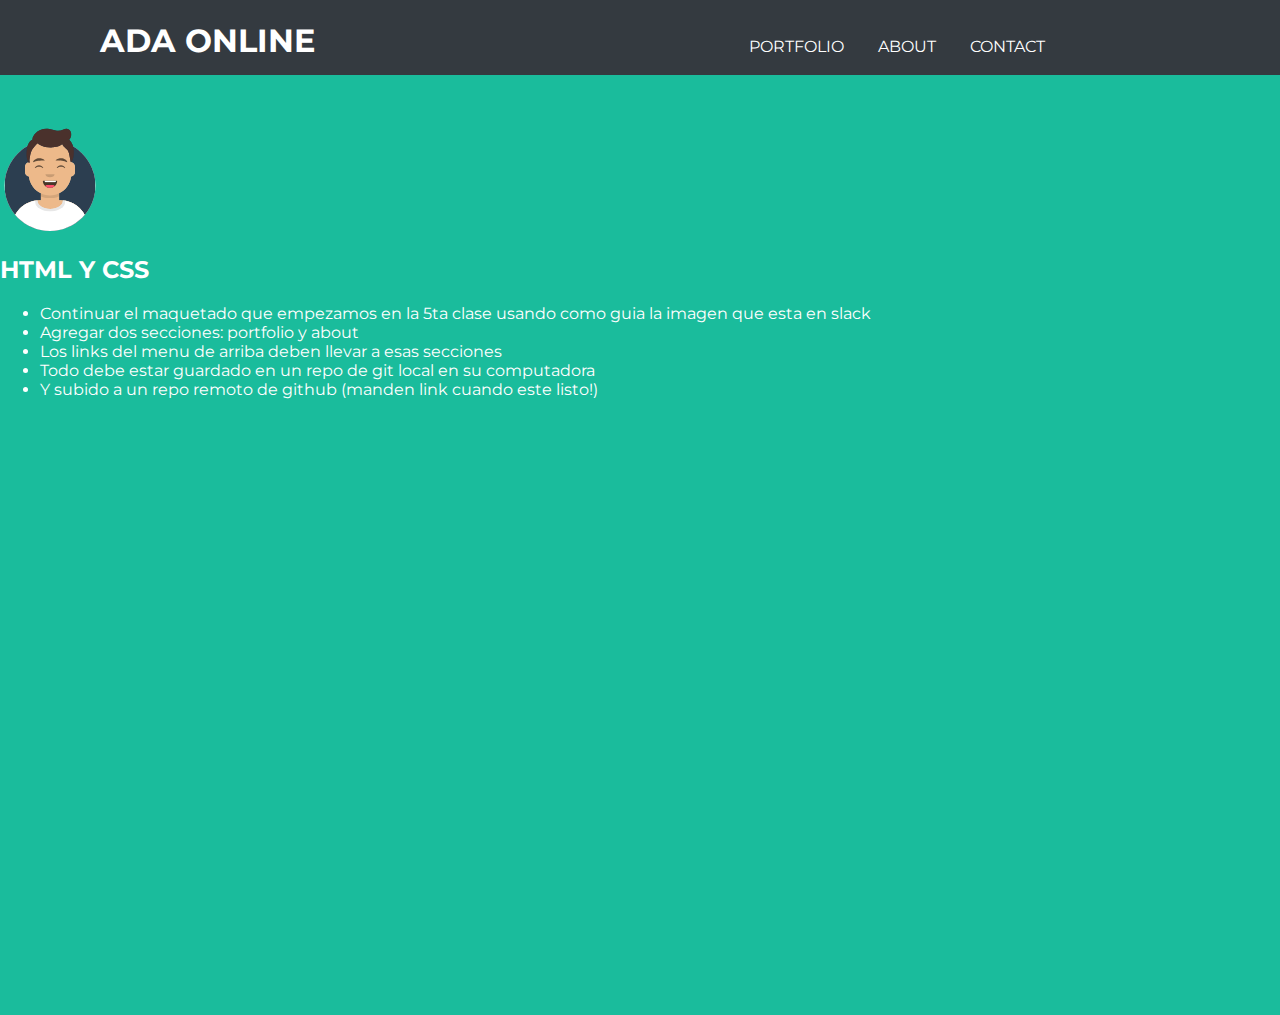
==== ejercicio.html @ b394a40e "Primera version" ====
<!DOCTYPE html>
<html lang="es">
<head>
  <meta charset="UTF-8">
  <link rel="stylesheet" href="style.css">
  <title>Mi CV online</title>
</head>
<body>
  <div class="header">
    <h1>ADA ONLINE</h1>
    <p>PORTFOLIO</p>
    <p>ABOUT</p>
    <p>CONTACT</p>
  </div>
  <div class="main">
    <img src="foto.svg">
    <h2>HTML Y CSS</h2>
    <ul>
      <li>Continuar el maquetado que empezamos en la 5ta clase usando como guia la imagen que esta en slack</li>
      <li>Agregar dos secciones: portfolio y about</li>
      <li>Los links del menu de arriba deben llevar a esas secciones</li>
      <li>Todo debe estar guardado en un repo de git local en su computadora</li>
      <li>Y subido a un repo remoto de github (manden link cuando este listo!)</li>
    </ul>
  </div>
</body>
</html>
---- style.css ----
@import url('https://fonts.googleapis.com/css?family=Montserrat&display=swap');

body {
  margin: 0;
  color: #fff;
  font-family: 'Montserrat', sans-serif;
}

h1 {
  display: inline-block;
  margin-left: 100px;
  margin-right: 400px;
}

p {
  display: inline-block;
  margin-left: 30px;
}

.header {
  height: 75px;
  background-color: #343a40;
}

.main {
  background-color: #1abc9c;
  padding-top: 50px;
  padding-bottom: 600px;
}

img {
  width: 100px;
}
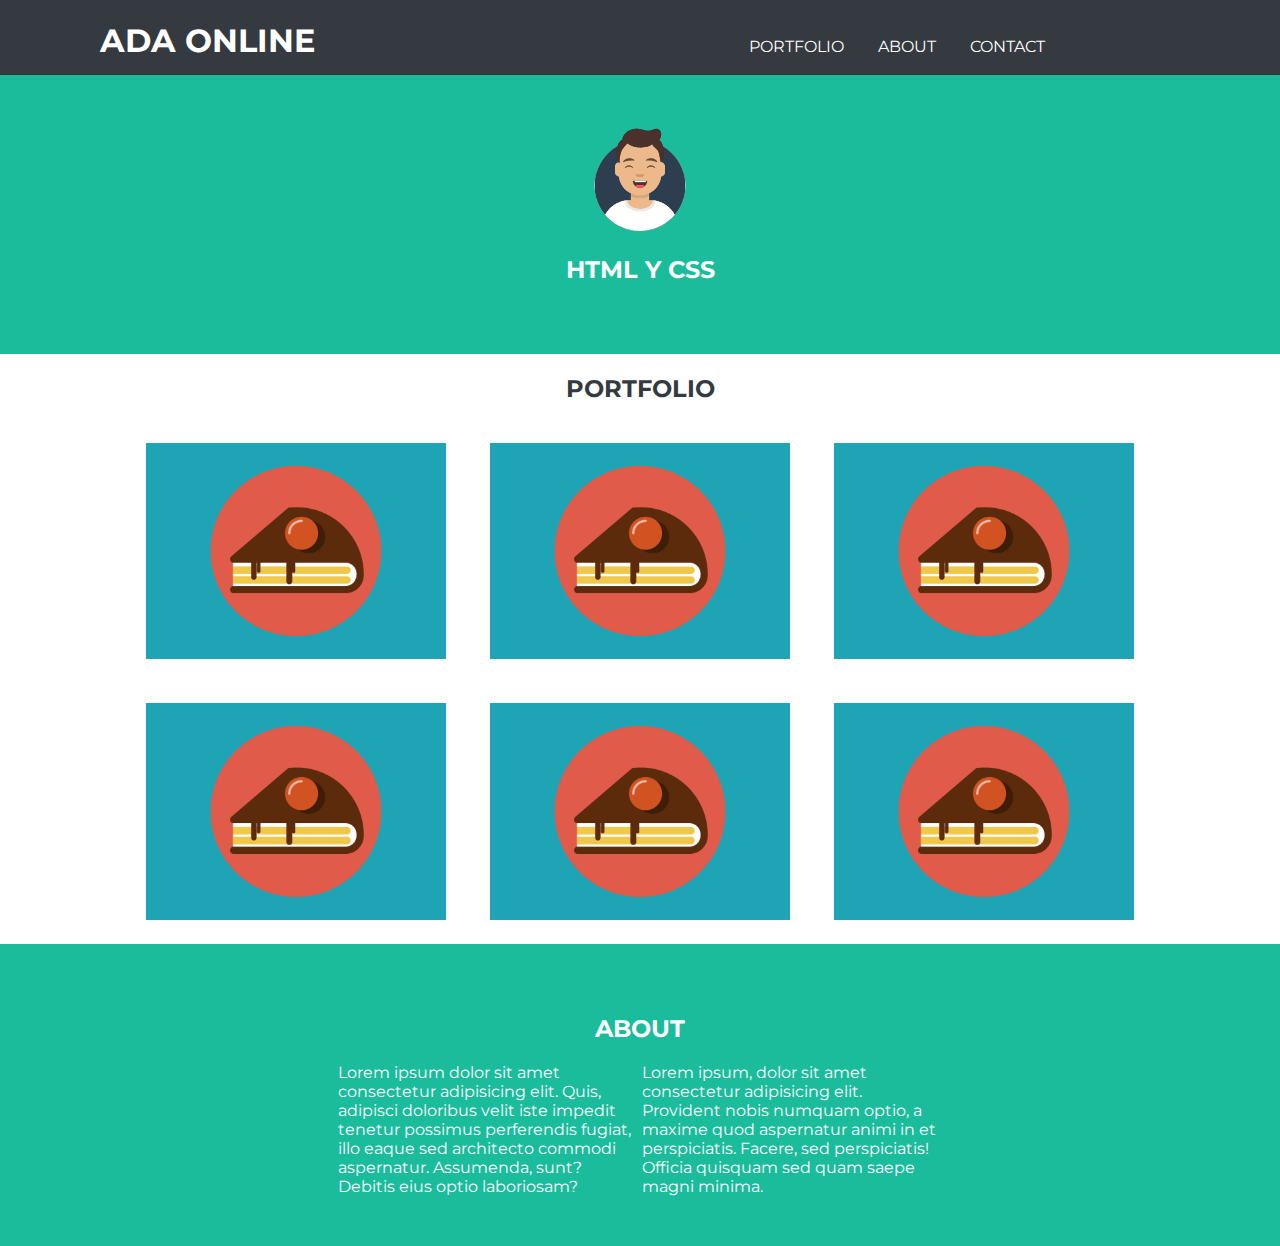
==== commit 22ff5866: "Agregue dos secciones" ====
--- a/ejercicio.html
+++ b/ejercicio.html
@@ -12,16 +12,53 @@
     <p>ABOUT</p>
     <p>CONTACT</p>
   </div>
-  <div class="main">
-    <img src="foto.svg">
+  <div class="section">
+    <img class="img-perfil" src="foto.svg">
     <h2>HTML Y CSS</h2>
-    <ul>
-      <li>Continuar el maquetado que empezamos en la 5ta clase usando como guia la imagen que esta en slack</li>
-      <li>Agregar dos secciones: portfolio y about</li>
-      <li>Los links del menu de arriba deben llevar a esas secciones</li>
-      <li>Todo debe estar guardado en un repo de git local en su computadora</li>
-      <li>Y subido a un repo remoto de github (manden link cuando este listo!)</li>
-    </ul>
   </div>
+
+
+  <div class="portfolio">
+    <h2>PORTFOLIO</h2>
+
+    <div>
+      <div class="img-portfolio">
+        <img src="cake.png">
+      </div>
+      <div class="img-portfolio">
+        <img src="cake.png">
+      </div>
+      <div class="img-portfolio">
+        <img src="cake.png">
+      </div>
+    </div>
+
+    <div>
+      <div class="img-portfolio">
+        <img src="cake.png">
+      </div>
+      <div class="img-portfolio">
+        <img src="cake.png">
+      </div>
+      <div class="img-portfolio">
+        <img src="cake.png">
+      </div>
+    </div>
+
+  </div>
+
+  <div class="section">
+    <h2>ABOUT</h2>
+
+    <div class="about-text">
+Lorem ipsum dolor sit amet consectetur adipisicing elit. Quis, adipisci doloribus velit iste impedit tenetur possimus perferendis fugiat, illo eaque sed architecto commodi aspernatur. Assumenda, sunt? Debitis eius optio laboriosam?
+    </div>
+
+    <div class="about-text">
+Lorem ipsum, dolor sit amet consectetur adipisicing elit. Provident nobis numquam optio, a maxime quod aspernatur animi in et perspiciatis. Facere, sed perspiciatis! Officia quisquam sed quam saepe magni minima.
+    </div>
+
+  </div>
+
 </body>
 </html>--- a/style.css
+++ b/style.css
@@ -22,12 +22,34 @@
   background-color: #343a40;
 }
 
-.main {
+.section {
   background-color: #1abc9c;
   padding-top: 50px;
-  padding-bottom: 600px;
+  padding-bottom: 50px;
+  text-align: center;
 }
 
-img {
+.img-perfil {
   width: 100px;
 }
+
+.portfolio {
+  color: #343a40;
+  text-align: center;
+}
+
+.img-portfolio {
+  width: 300px;
+  display: inline-block;
+  border: 20px solid white;
+}
+
+.img-portfolio img {
+  width: 100%;
+}
+
+.about-text {
+  display: inline-block;
+  width: 300px;
+  text-align: left;
+}